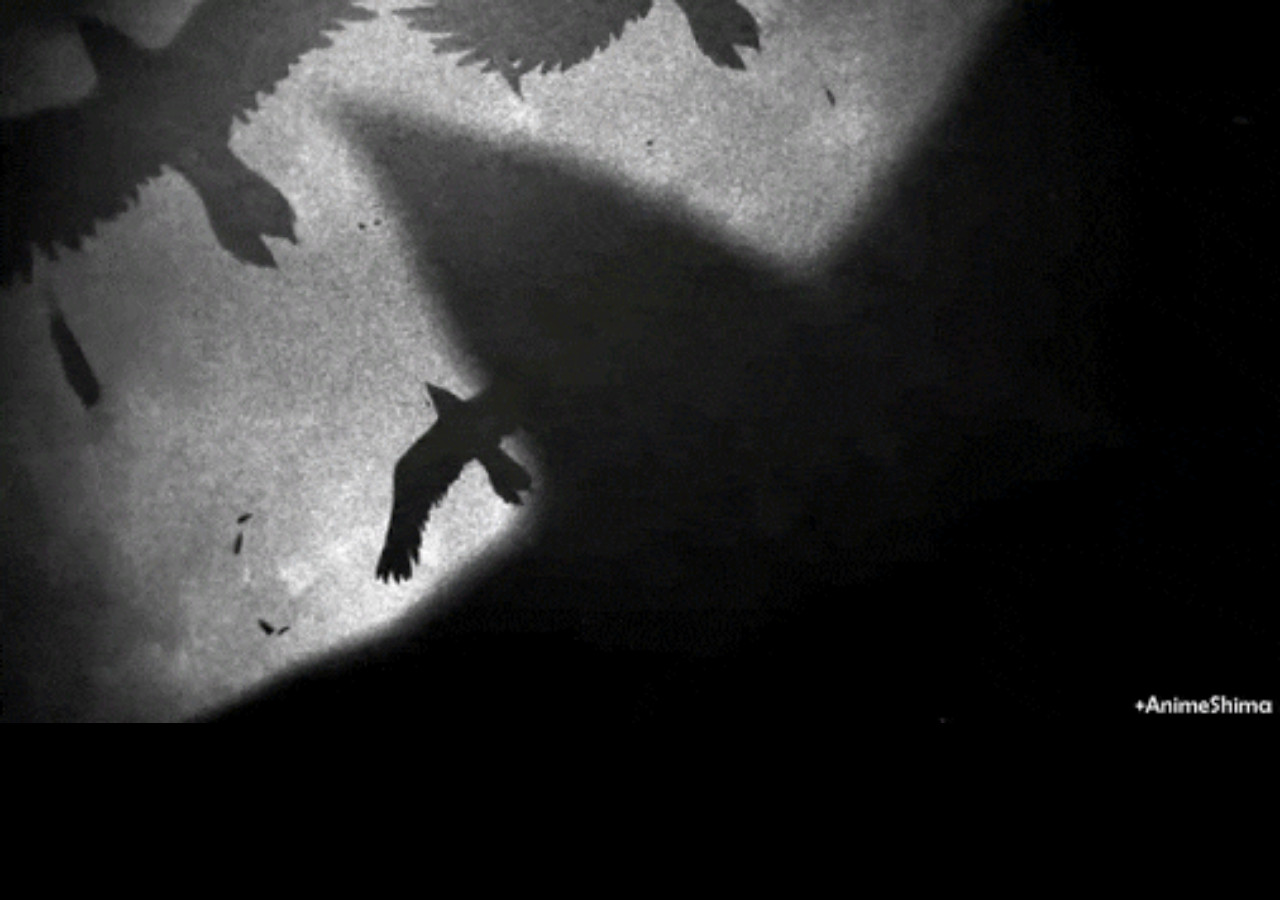
==== crows/index.html @ 05f4e355 "Bug Fixes, Final Changes" ====
<!DOCTYPE html>
<head>
    <link rel="stylesheet" href="./style.css">
    <script src="./script.js" defer></script>
    <title>WhiteEyes</title>
</head>
<body>
    <div id="root">
        <div id="scribble">
            They are watching everything... dont look back... dont move... <br> dont breathe...
        </div>
        <br>
        <div id="eye_holder">
            <img id="eye" src="/assets/eyesbg.png" alt="">
        </div>
        <div id="homebtn">
            <button onclick="window.location='.././Home'" id="takeMehome">Take Me Home</button>
        </div>
    </div>
</body>
</html>
---- crows/style.css ----
@import url('https://fonts.googleapis.com/css2?family=Lacquer&family=Special+Elite&display=swap');

@keyframes glitch {
    34%{filter: invert();}
    48%{filter: none;}
    54%{filter: invert();}
    68%{filter: none;}
    73%{filter: invert();}
    97%{filter: none;}
}

@keyframes fadeIn{
    from{opacity: 0;}
    to{opacity: 1;}
}

body{
    background-image: url(/assets/crows.gif);
    background-repeat: no-repeat;
    background-size: cover;
    color: whitesmoke;
}

#scribble{
    margin: 0 auto;
    text-align: center;
    font-family: "Lacquer";
    font-size: 40px;
    opacity: 0;
}

#eye_holder{
    opacity: 0;
    display: flex;
    align-items: center;
    justify-content: center;
}

#eye{
    animation: glitch 0.75s steps(1, end) infinite;
    height: 200px;
    width: 400px;   
}

#homebtn{
    opacity: 0;
    margin: 0 auto;
    margin-top: 120px;
    text-align: center;
}

#takeMehome{
    background-color: black;
    font-family: "Special Elite";
    color: aliceblue;
    font-size: 25px;
    padding: 10px;
}

@keyframes btnHover{
    from{background-color: black; color: aliceblue;}
    to{background-color: white; color: black;}
}

#takeMehome:hover{
    animation: btnHover 0.45s forwards;
}
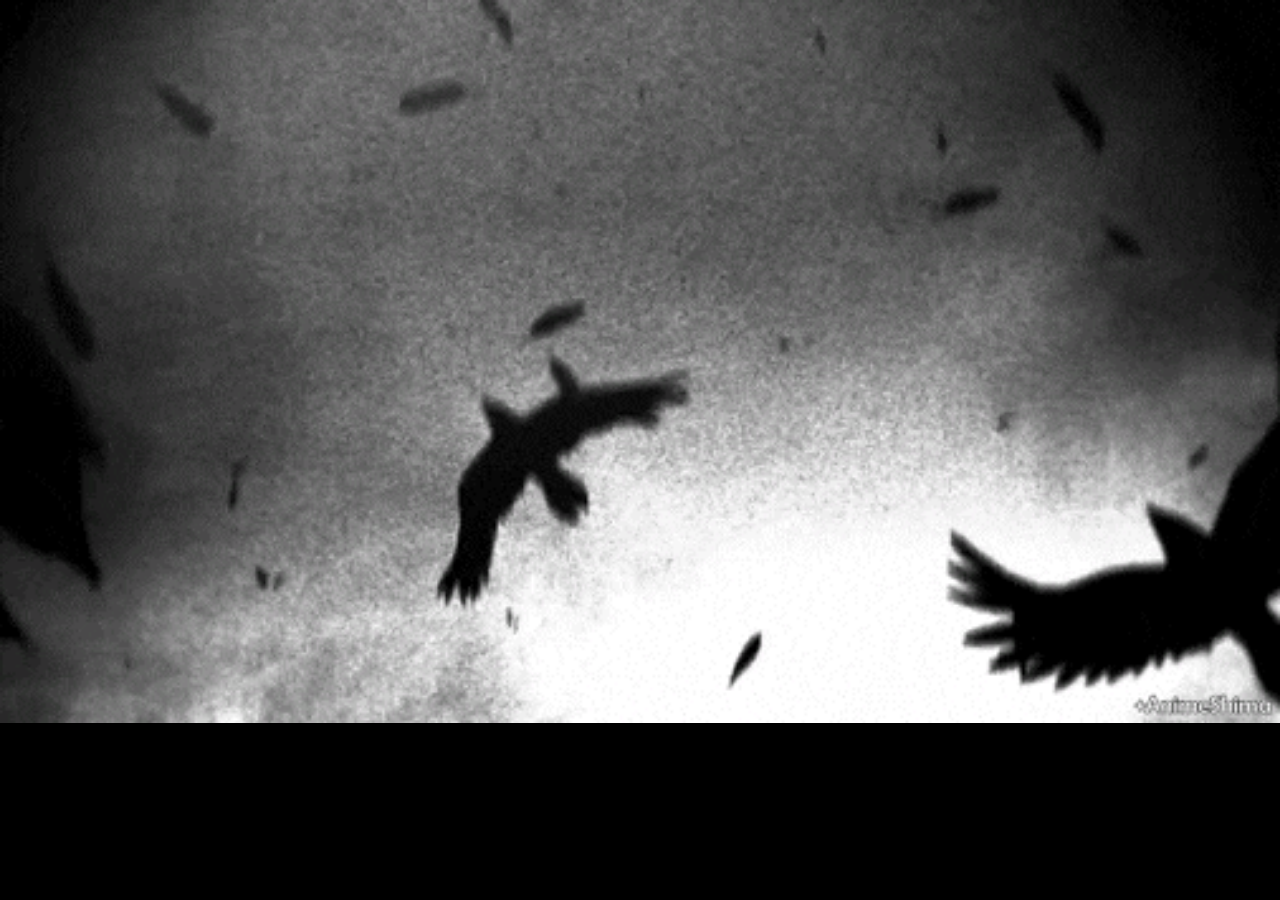
==== commit ae14b6fb: "routing fixes:2" ====
--- a/crows/index.html
+++ b/crows/index.html
@@ -11,10 +11,10 @@
         </div>
         <br>
         <div id="eye_holder">
-            <img id="eye" src="/assets/eyesbg.png" alt="">
+            <img id="eye" src="../assets/eyesbg.png" alt="">
         </div>
         <div id="homebtn">
-            <button onclick="window.location='.././Home'" id="takeMehome">Take Me Home</button>
+            <button onclick="window.location='../Home'" id="takeMehome">Take Me Home</button>
         </div>
     </div>
 </body>
